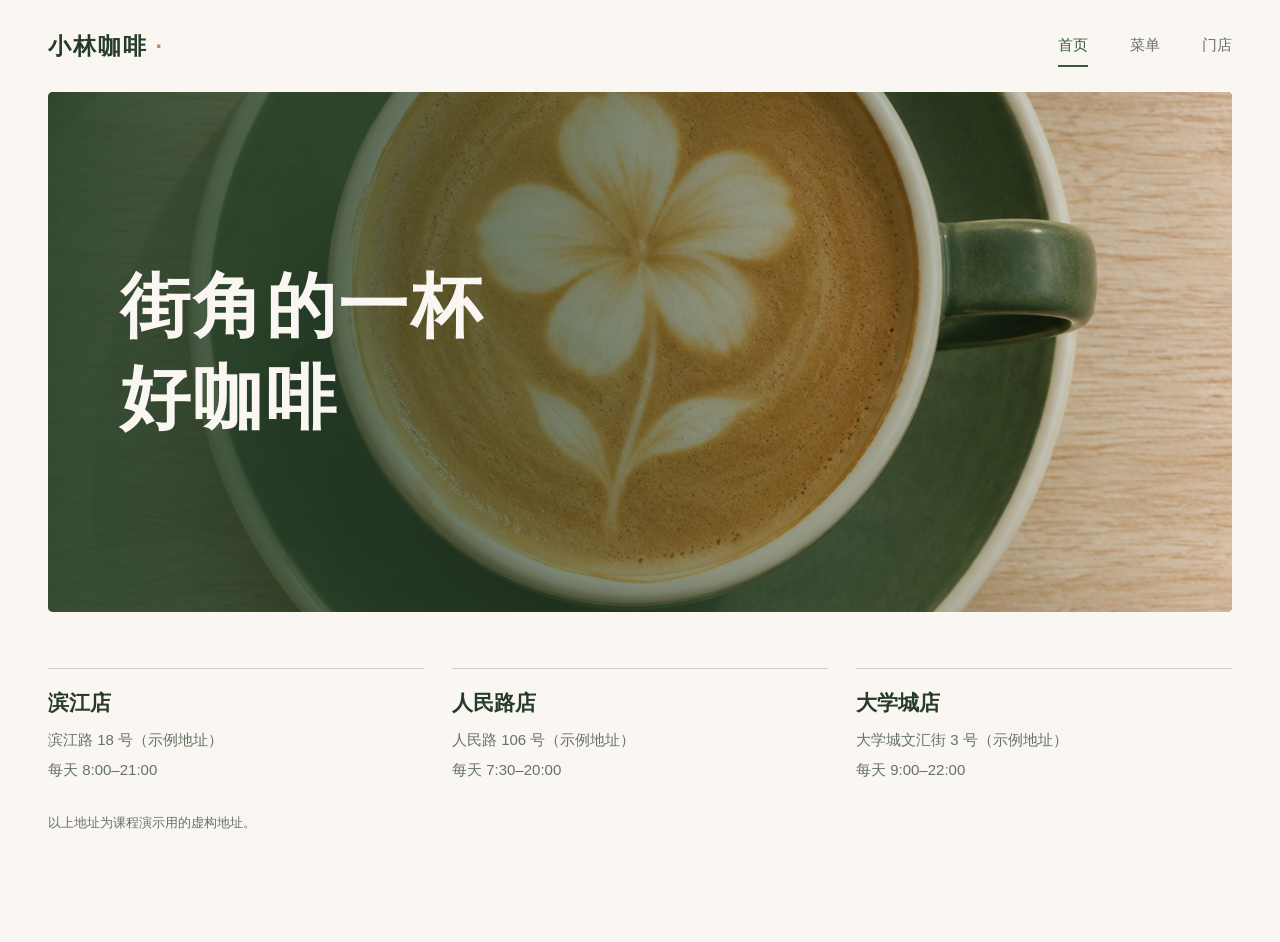
==== index.html @ e71c3c01 "制作三页官网，菜单改为两列并修复手机宽度" ====
<!doctype html>
<html lang="zh-CN">
<head>
  <meta charset="utf-8">
  <meta name="viewport" content="width=device-width, initial-scale=1">
  <meta name="theme-color" content="#3D5A40">
  <title>首页 · 小林咖啡</title>
  <link rel="stylesheet" href="style.css?v=2">
  <style>
    .home-hero { position: relative; min-height: 520px; overflow: hidden; border-radius: 5px; background: #3D5A40; color: #FAF7F2; display: flex; align-items: center; }
    .home-hero img { position: absolute; inset: 0; width: 100%; height: 100%; object-fit: cover; object-position: center 52%; }
    .home-hero::after { content: ""; position: absolute; inset: 0; background: linear-gradient(90deg, rgba(39, 66, 43, .92), rgba(39, 66, 43, .55) 48%, rgba(39, 66, 43, .08)); }
    .home-hero h1 { position: relative; z-index: 1; margin: 0; padding: 72px; max-width: 700px; font-size: clamp(42px, 5.5vw, 72px); line-height: 1.3; letter-spacing: .04em; }
    .home-hero h1 span { display: inline-block; }
    .home-stores { padding-top: 56px; padding-bottom: 110px; }
    .home-store-grid { display: grid; grid-template-columns: repeat(3, minmax(0, 1fr)); gap: 28px; }
    .home-store { border-top: 1px solid #c9d1c7; padding-top: 20px; }
    .home-store h2 { margin: 0 0 10px; font-size: 21px; }
    .home-store p { margin: 4px 0; font-size: 15px; line-height: 1.7; color: #657265; }
    .home-notice { margin: 28px 0 0; font-size: 13px; color: #657265; }
    @media (max-width: 700px) {
      .home-hero { min-height: 440px; align-items: flex-start; }
      .home-hero img { object-position: 57% center; }
      .home-hero::after { background: linear-gradient(180deg, rgba(39, 66, 43, .9), rgba(39, 66, 43, .2) 75%); }
      .home-hero h1 { padding: 48px 26px; font-size: clamp(38px, 10vw, 52px); }
      .home-stores { padding-top: 40px; padding-bottom: 72px; }
      .home-store-grid { grid-template-columns: 1fr; gap: 28px; }
    }
  </style>
</head>
<body>
  <header class="site-header wrap">
    <a class="brand" href="index.html">小林咖啡<span> · </span></a>
    <nav aria-label="主导航"><a href="index.html" aria-current="page">首页</a><a href="menu.html">菜单</a><a href="stores.html">门店</a></nav>
  </header>
  <main>
    <section class="wrap home-hero" aria-label="小林咖啡">
      <img src="图片/拿铁.png" alt="拿铁">
      <h1><span>街角的一杯</span><span>好咖啡</span></h1>
    </section>
    <section class="wrap home-stores" aria-label="门店信息">
      <div class="home-store-grid">
        <article class="home-store"><h2>滨江店</h2><p>滨江路 18 号（示例地址）</p><p>每天 8:00–21:00</p></article>
        <article class="home-store"><h2>人民路店</h2><p>人民路 106 号（示例地址）</p><p>每天 7:30–20:00</p></article>
        <article class="home-store"><h2>大学城店</h2><p>大学城文汇街 3 号（示例地址）</p><p>每天 9:00–22:00</p></article>
      </div>
      <p class="home-notice">以上地址为课程演示用的虚构地址。</p>
    </section>
  </main>
</body>
</html>
---- style.css ----
:root{--green:#3d5a40;--cream:#faf7f2;--caramel:#c68b59;--ink:#263b2a;--muted:#657265;--line:#d9ded5}*{box-sizing:border-box}html{background:var(--cream);color:var(--ink);font-family:"PingFang SC","Microsoft YaHei",sans-serif}body{margin:0}a{color:inherit;text-decoration:none}a:focus-visible{outline:2px solid var(--caramel);outline-offset:5px}img{display:block;width:100%}.wrap{width:min(1280px,calc(100% - 96px));margin-inline:auto}.site-header{height:92px;display:flex;align-items:center;justify-content:space-between}.brand{font-size:23px;font-weight:800;letter-spacing:.08em;white-space:nowrap}.brand span{color:var(--caramel)}nav{display:flex;gap:42px}nav a{font-size:15px;color:var(--muted);padding:10px 0}nav a[aria-current=page]{color:var(--green);border-bottom:2px solid var(--green)}.hero{min-height:510px;background:var(--green);color:var(--cream);display:grid;grid-template-columns:1fr 42%;overflow:hidden}.hero-copy{padding:80px clamp(38px,7vw,100px);display:flex;flex-direction:column;justify-content:center}.eyebrow{font-size:13px;letter-spacing:.16em;color:var(--muted);margin:0 0 22px}.eyebrow.light{color:#d7e3d3}.hero h1{font-size:clamp(42px,5.6vw,76px);letter-spacing:.04em;line-height:1.24;margin:0;font-weight:800}.hero h1 span{color:var(--caramel)}.hero-image{min-height:100%}.hero-image img{height:100%;object-fit:cover}.hero-links{display:flex;align-items:center;gap:28px;flex-wrap:wrap;margin-top:42px;font-size:14px}.button{display:inline-flex;gap:32px;align-items:center;padding:16px 20px}.button-light{background:var(--cream);color:var(--green)}.hero-link{border-bottom:1px solid #aabaaa;padding:12px 0}.hero-link span,.text-link span{margin-left:12px}.section{padding-block:110px}.section-heading{display:flex;justify-content:space-between;align-items:end;gap:20px;margin-bottom:44px}.section-heading h2,.page-intro h1{font-size:clamp(36px,4vw,52px);letter-spacing:.05em;line-height:1.2;margin:0}.section-heading .eyebrow{margin-bottom:12px}.text-link{font-size:14px;border-bottom:1px solid var(--green);padding-bottom:8px;white-space:nowrap}.menu-list{padding:0;margin:0;list-style:none;display:grid;grid-template-columns:1fr 1fr;column-gap:80px}.menu-row{display:flex;justify-content:space-between;gap:20px;padding:20px 0;border-top:1px solid var(--line);font-size:17px}.menu-row span:last-child{font-variant-numeric:tabular-nums}.store-section{background:#edf0e9}.notice{font-size:14px;color:var(--muted);line-height:1.7;margin:0 0 24px}.store-grid,.store-page-grid{display:grid;grid-template-columns:repeat(3,1fr);gap:36px}.store-card{border-top:1px solid #aebcaf;padding-top:22px;min-width:0}.store-number{font-size:12px;color:var(--caramel);letter-spacing:.12em}.store-card h3{font-size:22px;margin:18px 0 25px}.store-card p{font-size:15px;line-height:1.8;margin:5px 0}.store-card .hours{font-weight:700}.store-feature{color:var(--muted);padding-top:14px}.footer{background:var(--green);color:var(--cream)}.footer-inner{min-height:175px;display:flex;align-items:center;justify-content:space-between;gap:20px}.footer p{font-size:13px;color:#d7e3d3}.page-intro{padding-top:90px;padding-bottom:64px}.page-intro .notice{margin-top:24px;margin-bottom:0}.menu-grid{display:grid;grid-template-columns:repeat(3,1fr);gap:60px 28px;padding-bottom:110px}.drink-image{aspect-ratio:1;background:#edf0e9;overflow:hidden}.drink-image img{height:100%;object-fit:cover}.image-placeholder{height:100%;display:grid;place-items:center;background:var(--green);color:#d7e3d3;font-size:13px;letter-spacing:.2em}.drink-title{display:flex;align-items:baseline;justify-content:space-between;gap:16px;margin-top:22px}.drink-title h2{font-size:19px;line-height:1.5;margin:0}.drink-title span{font-size:18px;font-variant-numeric:tabular-nums}.drink-card>p{font-size:14px;line-height:1.8;color:var(--muted);margin:10px 0 0}.store-page-grid{padding-bottom:80px}.contact{border-top:1px solid var(--line);padding-top:32px;padding-bottom:110px}.contact p:last-child{font-size:16px}.contact .eyebrow{margin-bottom:14px}@media(max-width:700px){.wrap{width:calc(100% - 40px)}.site-header{height:76px}.brand{font-size:20px}nav{gap:20px}nav a{font-size:14px}.hero{grid-template-columns:1fr}.hero-copy{padding:54px 28px 48px}.hero h1{font-size:clamp(39px,10vw,58px)}.hero-image{height:260px}.hero-links{gap:20px;margin-top:30px}.section{padding-block:72px}.section-heading{margin-bottom:30px}.menu-list{grid-template-columns:1fr}.menu-row{font-size:16px;padding:17px 0}.store-grid,.store-page-grid{grid-template-columns:1fr;gap:36px}.store-card h3{margin:12px 0 16px}.footer-inner{align-items:flex-start;flex-direction:column;justify-content:center;gap:8px;padding-block:34px}.footer p{margin:3px 0}.page-intro{padding-top:60px;padding-bottom:40px}.menu-grid{grid-template-columns:1fr;gap:42px;padding-bottom:72px}.drink-image{aspect-ratio:4/3}.drink-title{margin-top:18px}.store-page-grid{padding-bottom:60px}.contact{padding-bottom:72px}}@media(min-width:701px) and (max-width:950px){.menu-grid{grid-template-columns:repeat(2,1fr)}.store-grid,.store-page-grid{gap:20px}.wrap{width:calc(100% - 64px)}}

/* Larger touch targets on narrow screens, without changing desktop navigation. */
@media (max-width: 700px) {
  .site-header nav { gap: 8px; }
  .site-header nav a { min-width: 44px; min-height: 44px; display: inline-flex; align-items: center; justify-content: center; padding: 0; }
  .brand { min-height: 44px; display: inline-flex; align-items: center; }
}
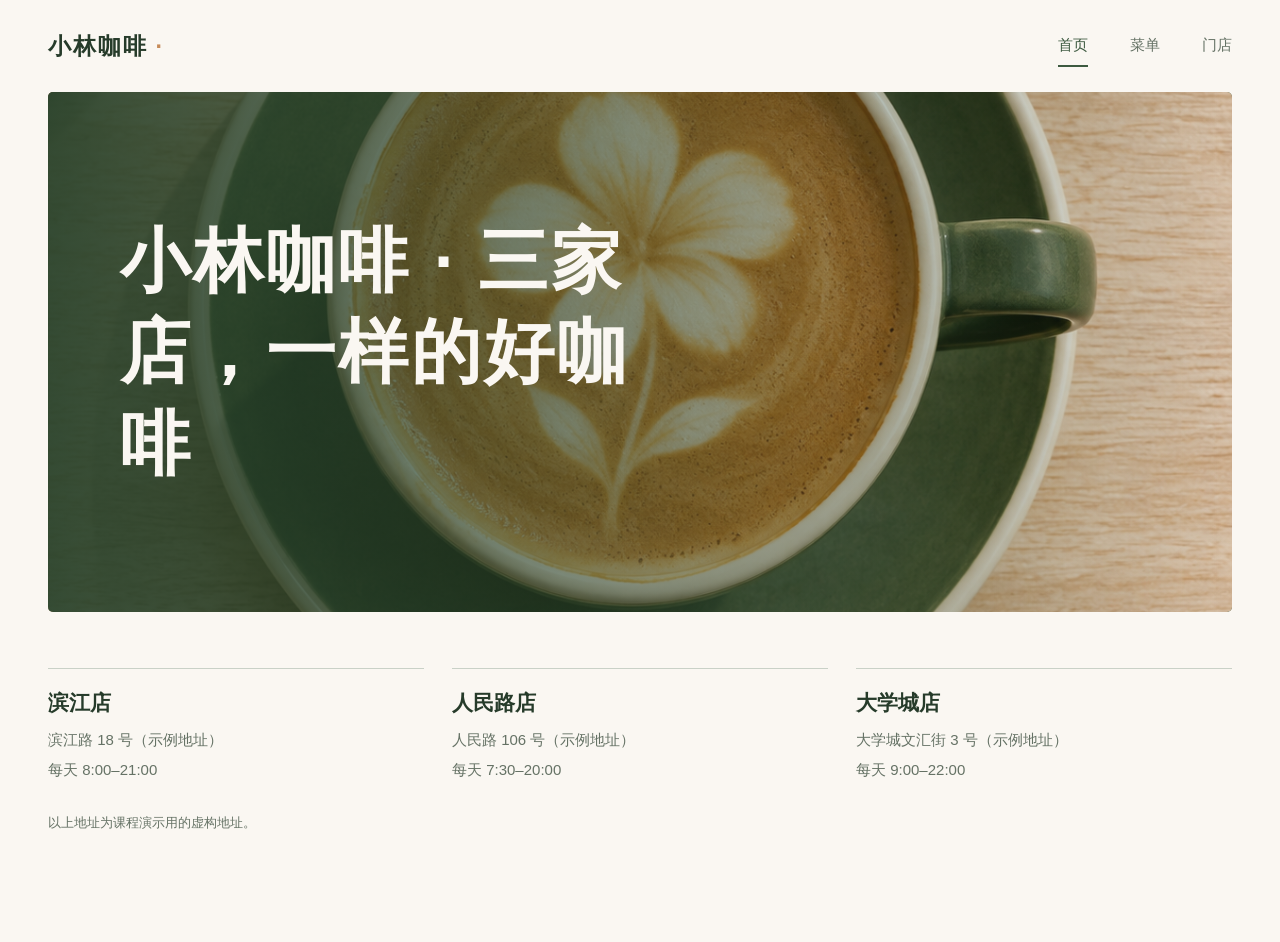
==== commit 26d666d8: "更新首页标语" ====
--- a/index.html
+++ b/index.html
@@ -36,7 +36,7 @@
   <main>
     <section class="wrap home-hero" aria-label="小林咖啡">
       <img src="图片/拿铁.png" alt="拿铁">
-      <h1><span>街角的一杯</span><span>好咖啡</span></h1>
+      <h1>小林咖啡 · 三家店，一样的好咖啡</h1>
     </section>
     <section class="wrap home-stores" aria-label="门店信息">
       <div class="home-store-grid">
